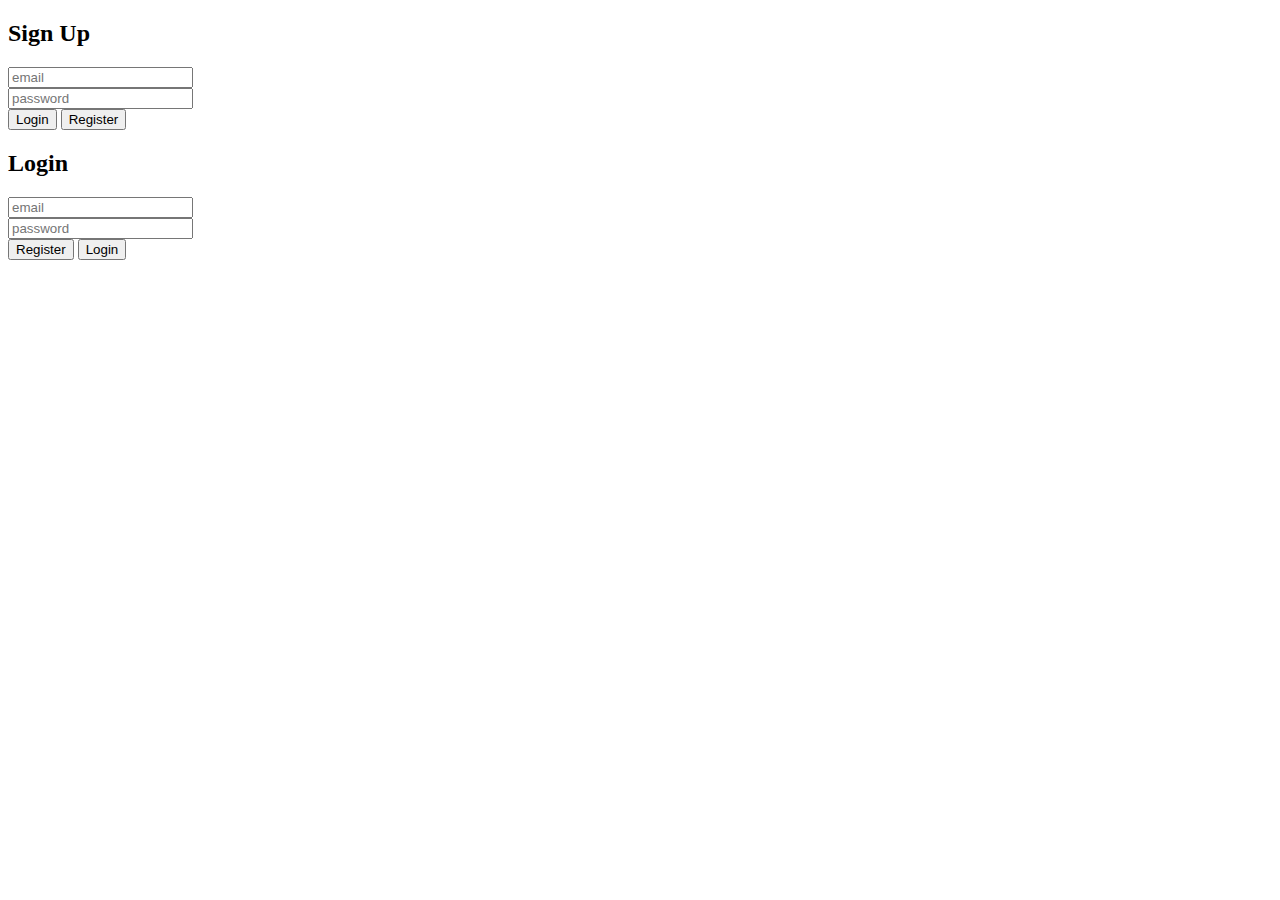
==== sign-in.html @ 6fbebaa8 "upto sign in page without authentication" ====
<!DOCTYPE html>
<html>
<head>
    <meta name="viewport" content=
        "width=device-width, initial-scale=1" />
        <link rel="stylesheet" href="sign-in.css">
    <script src=
"https://ajax.googleapis.com/ajax/libs/jquery/3.3.1/jquery.min.js">
    </script>
</head>

<body>
    <div id="background">
        <div class="background-Right"></div>
        <div class="background-Left"></div>
    </div>

    <div id="slide">
        <div class="top">
            <div class="left">
                <div class="content">
                    <h2>Sign Up</h2>
                    <form method="post" 
                        onsubmit="return false;">
                        <div>
                            <input type="text" 
                                placeholder="email" /> 
                            
                            <br />
                            <input type="password" 
                                placeholder="password" />
                        </div>
                    </form>

                    <button id="LeftToRight" 
                        class="on-off">Login
                    </button>
                    
                    <button>Register</button>
                </div>
            </div>

            <div class="right">
                <div class="content">
                    <h2>Login</h2>
                    <form method="post" 
                        onsubmit="return false;">
                        <div>
                            <input type="text" 
                                placeholder="email" /> 
                            
                            <br />
                            <input type="password" 
                                placeholder="password" />
                        </div>

                        <button id="RightToLeft" 
                            class="on-off">Register
                        </button>
                        
                        <button>Login</button>
                    </form>
                </div>
            </div>
        </div>
    </div>
    <script>
    $(document).ready(function () {
    $("#RightToLeft").on("click", function () {
        $("#slide").animate({
            marginLeft: "0",
        });
        $(".top").animate({
            marginLeft: "100%",
        });
    });
    $("#LeftToRight").on("click", function () {
        $("#slide").animate({
            marginLeft: "50%",
        });
        $(".top").animate({
            marginLeft: "0",
        });
    });
});
        </script>
</body>
</html>
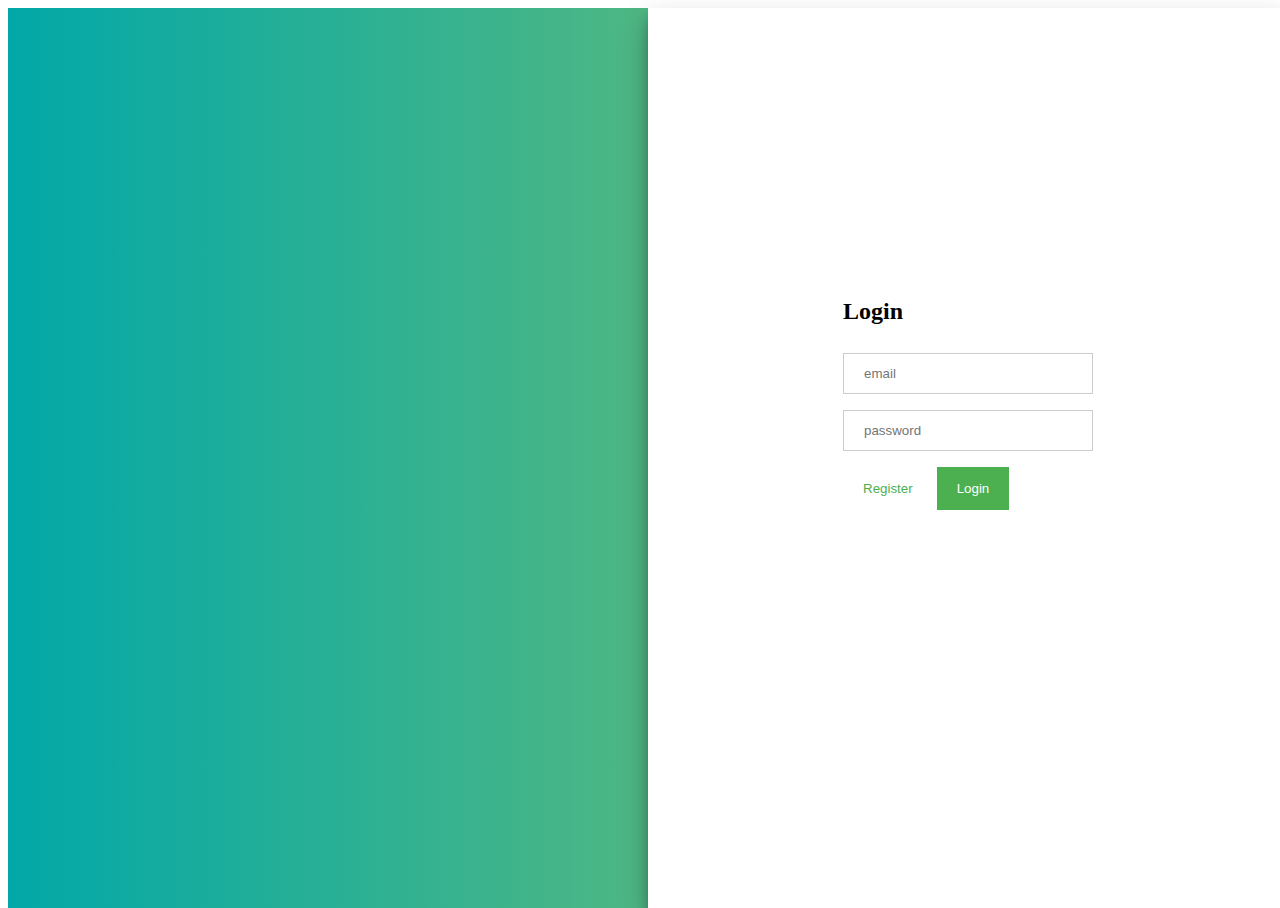
==== commit d1b278d5: "first commit" ====
--- a/sign-in.html
+++ b/sign-in.html
@@ -10,6 +10,7 @@
 </head>
 
 <body>
+    <div class="sign-in-page">
     <div id="background">
         <div class="background-Right"></div>
         <div class="background-Left"></div>
@@ -64,6 +65,7 @@
             </div>
         </div>
     </div>
+    </div>
     <script>
     $(document).ready(function () {
     $("#RightToLeft").on("click", function () {
--- a/sign-in.css
+++ b/sign-in.css
@@ -0,0 +1,124 @@
+
+body {
+    height: 100%;
+    overflow: hidden;
+    width: 100%;
+    box-sizing: border-box;
+}
+
+/* Adding background image to right side */
+.sign-in-page .background-Right {
+    position: absolute;
+    right: 0;
+    width: 50%;
+    height: 100%;
+    background: linear-gradient(to right, #000428, #7e685a);
+    background-size: cover;
+    background-position: 50% 50%;
+}
+
+/* Adding background image to left side */
+.sign-in-page .background-Left {
+    position: absolute;
+    left: 0;
+    width: 50%;
+    height: 100%;
+    background: linear-gradient(to right, #02a8a8, #4fb783);
+    background-size: cover;
+    background-position: 50% 50%;
+}
+
+.sign-in-page #background {
+    width: 100%;
+    height: 100%;
+    position: absolute;
+    z-index: -3;
+}
+
+/* Slide is used to slide the form left-right
+    sides when toggle on button */
+.sign-in-page #slide {
+    width: 50%;
+    max-height: 100%;
+    height: 100%;
+    overflow: hidden;
+    margin-left: 50%;
+    position: absolute;
+    box-shadow: 0 14px 28px rgba(0, 0, 0, 0.25),
+        0 10px 10px rgba(0, 0, 0, 0.22);
+}
+
+/* This make forms z-index greater
+than background-image */
+.sign-in-page .top {
+    width: 200%;
+    height: 100%;
+    position: relative;
+    left: 0;
+    left: -100%;
+}
+
+/* This indicates Login-form will
+appear on the left side */
+.sign-in-page .left {
+    width: 50%;
+    height: 100%;
+    background: #ffff;
+    left: 0;
+    position: absolute;
+}
+
+/* This indicates Register-form
+    will appear on the right side */
+.sign-in-page .right {
+    width: 50%;
+    height: 100%;
+    background: #ffff;
+    right: 0;
+    position: absolute;
+}
+
+/* Position the form into center
+of the viewbox */
+.sign-in-page .content {
+    width: 250px;
+    margin: 0 auto;
+    top: 30%;
+    position: absolute;
+    left: 50%;
+    margin-left: -125px;
+}
+
+.sign-in-page.content h2 {
+    color: #4caf50;
+    font-size: 35px;
+}
+
+.sign-in-page button {
+    background-color: #4caf50;
+    color: white;
+    width: auto;
+    padding: 14px 20px;
+    margin: 8px 0;
+    border: none;
+    cursor: pointer;
+}
+
+.sign-in-page input[type="text"],
+.sign-in-page input[type="password"] {
+    width: 100%;
+    padding: 12px 20px;
+    margin: 8px 0;
+    display: inline-block;
+    border: 1px solid #ccc;
+    box-sizing: border-box;
+}
+
+/* off class is used to indicate
+the active button like login
+or register button */
+.sign-in-page .on-off {
+    background: none;
+    color: #4caf50;
+    box-shadow: none;
+}